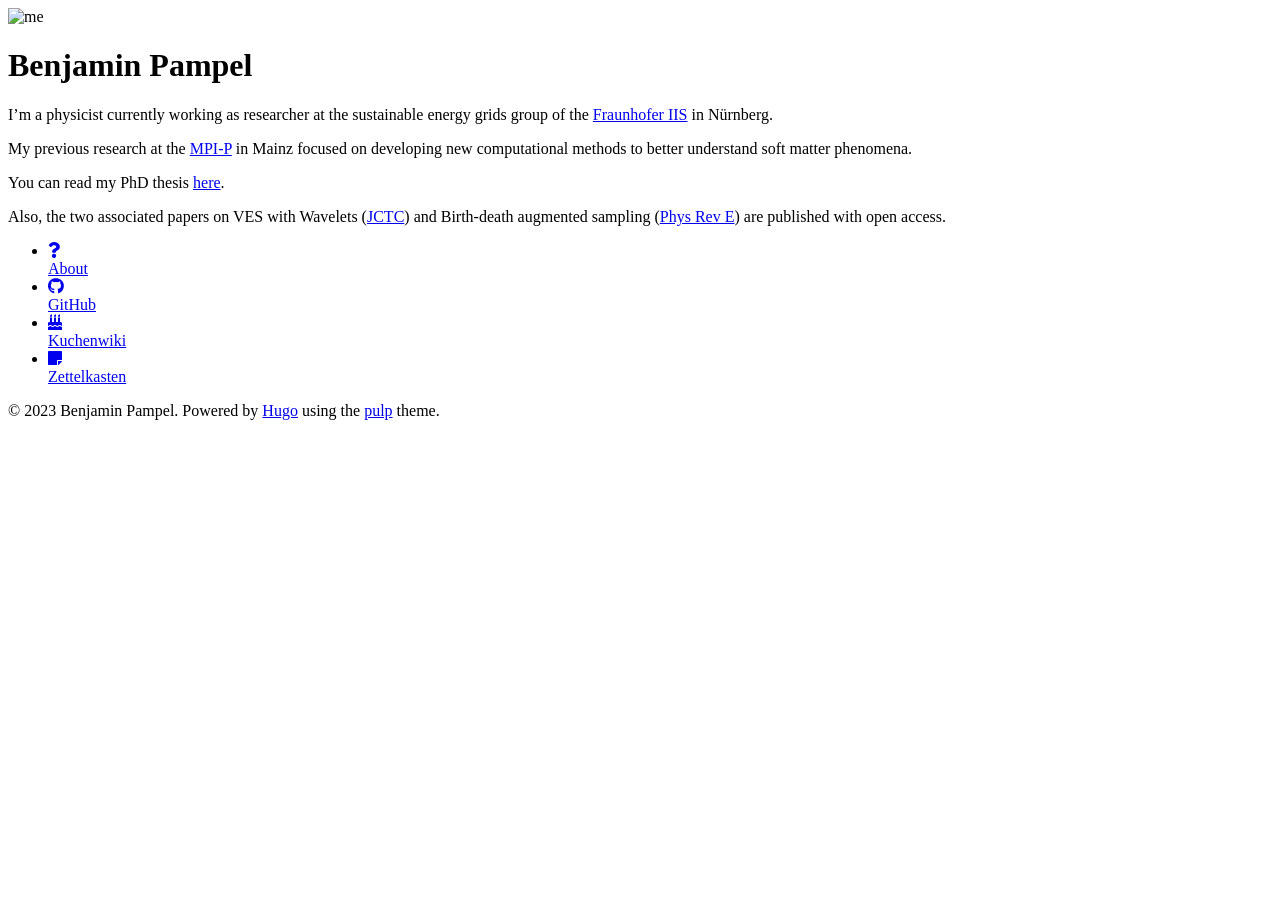
==== index.html @ 6c9cfbe9 "deploy: 224d735415ac98d3d5617fcbff48bbe3a9526535" ====
<!DOCTYPE html>
<html><head>
	<meta name="generator" content="Hugo 0.117.0">
  <title>
      
          Benjamin Pampel
      
  </title>
  <meta charset="utf-8">
  <meta http-equiv="X-UA-Compatible" content="IE=edge">
  <meta name="viewport" content="width=device-width, initial-scale=1">
  <meta name="author" content="Benjamin Pampel" />
  <link rel="shortcut icon" type="image/x-icon" href="https://bpampel.de/img/favicon.ico">

  
  
  
  
  
  <link rel="stylesheet" href="https://bpampel.de/style.min.39acacc5d2051426f655a6b7fbf4786fbd0fd8fffd09322c9b497ef0f7439b3f.css" integrity="sha256-OaysxdIFFCb2Vaa3&#43;/R4b70P2P/9CTIsm0l&#43;8PdDmz8=">
  
  
  
  <link rel="stylesheet" href="https://bpampel.de/style-dark.min.0a647fb6c07e04b77b54fa0515d0a683d39ecdb251dba960fe1f966f7ff36fc2.css" media="(prefers-color-scheme: dark)" integrity="sha256-CmR/tsB&#43;BLd7VPoFFdCmg9OezbJR26lg/h&#43;Wb3/zb8I=">
  <link rel="stylesheet" href="https://use.fontawesome.com/releases/v5.8.1/css/all.css" integrity="sha384-50oBUHEmvpQ+1lW4y57PTFmhCaXp0ML5d60M1M7uH2+nqUivzIebhndOJK28anvf" crossorigin="anonymous">

  
  

  
  <!--[if lte IE 9]>
  <script src="https://cdnjs.cloudflare.com/ajax/libs/classlist/1.1.20170427/classList.min.js"></script>
  <![endif]-->

  <!--[if lt IE 9]>
  <script src="https://cdn.jsdelivr.net/npm/html5shiv@3.7.3/dist/html5shiv.min.js"></script>
  <script src="https://cdn.jsdelivr.net/npm/respond.js@1.4.2/dest/respond.min.js"></script>
  <![endif]-->

  
  
</head>
<body>
    <div id="profileContainer">
      <div id="profile">
        <header>
          
          <div class="avatar">
            <img class="avatarMask" src="https://bpampel.de/img/me.png" alt="me">
            <img src="https://bpampel.de/img/avatar-border.svg" class="avatar-border" alt="">
          </div>
          
          <h1 class="author">Benjamin Pampel</h1>
        </header>
        
        <p>
          
        </p>

        
        <div class="homepage-content">
          <p>I&rsquo;m a physicist currently working as researcher at the sustainable energy grids group of the <a href="https://www.iis.fraunhofer.de/">Fraunhofer IIS</a> in Nürnberg.</p>
<p>My previous research at the <a href="https://www.mpip-mainz.mpg.de/">MPI-P</a> in Mainz focused on developing new computational methods to better understand soft matter phenomena.</p>
<p>You can read my PhD thesis <a href="https://keeper.mpdl.mpg.de/f/c4477cc598e841509d46/">here</a>.</p>
<p>Also, the two associated papers on VES with Wavelets (<a href="https://doi.org/10.1021/acs.jctc.2c00197">JCTC</a>) and Birth-death augmented sampling (<a href="https://doi.org/10.1103/PhysRevE.107.024141">Phys Rev E</a>) are published with open access.</p>

        </div>
        
        <nav>
          <ul>
            
            <li><a href="https://bpampel.de/about.html" aria-label="About"><i class='fa fa-question'></i><br>About</a></li>
            
            <li><a href="https://github.com/bpampel/" aria-label="github"><i class='fab fa-github'></i><br>GitHub</a></li>
            
            <li><a href="https://bpampel.de/kuchenwiki" aria-label="Kuchenwiki"><i class='fa fa-birthday-cake'></i><br>Kuchenwiki</a></li>
            
            <li><a href="https://bpampel.de/zettel" aria-label="Zettel"><i class='fa fa-sticky-note'></i><br>Zettelkasten</a></li>
            
          </ul>
        </nav>
      </div>
    </div><footer>
  <p>
  &copy; 2023 Benjamin Pampel.
  Powered by <a href="https://gohugo.io/">Hugo</a>
  using the <a href="https://github.com/koirand/pulp/">pulp</a> theme.
  </p>
</footer>
</body>
</html>
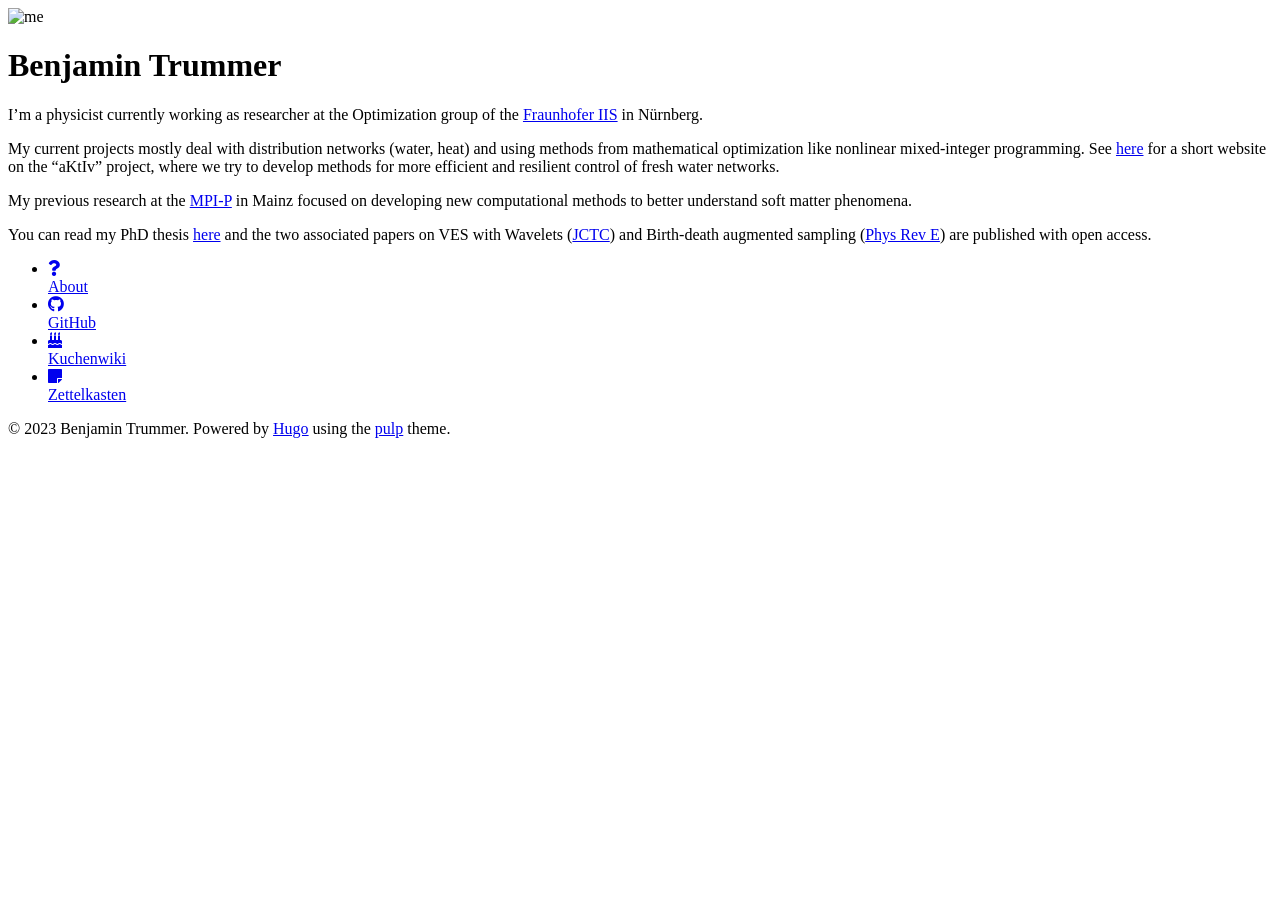
==== commit c05035c9: "deploy: 41c6bdf2daa496b549afeb070b28b1811b4bb441" ====
--- a/index.html
+++ b/index.html
@@ -1,15 +1,15 @@
 <!DOCTYPE html>
 <html><head>
-	<meta name="generator" content="Hugo 0.117.0">
+	<meta name="generator" content="Hugo 0.148.1">
   <title>
       
-          Benjamin Pampel
+          Benjamin Trummer
       
   </title>
   <meta charset="utf-8">
   <meta http-equiv="X-UA-Compatible" content="IE=edge">
   <meta name="viewport" content="width=device-width, initial-scale=1">
-  <meta name="author" content="Benjamin Pampel" />
+  <meta name="author" content="Benjamin Trummer" />
   <link rel="shortcut icon" type="image/x-icon" href="https://bpampel.de/img/favicon.ico">
 
   
@@ -17,7 +17,7 @@
   
   
   
-  <link rel="stylesheet" href="https://bpampel.de/style.min.39acacc5d2051426f655a6b7fbf4786fbd0fd8fffd09322c9b497ef0f7439b3f.css" integrity="sha256-OaysxdIFFCb2Vaa3&#43;/R4b70P2P/9CTIsm0l&#43;8PdDmz8=">
+  <link rel="stylesheet" href="https://bpampel.de/style.min.a36b6b5c14a5a41361cde87e078b35bb20939af17978f2d757078d5bb1ee1be7.css" integrity="sha256-o2trXBSlpBNhzeh&#43;B4s1uyCTmvF5ePLXVweNW7HuG&#43;c=">
   
   
   
@@ -50,7 +50,7 @@
             <img src="https://bpampel.de/img/avatar-border.svg" class="avatar-border" alt="">
           </div>
           
-          <h1 class="author">Benjamin Pampel</h1>
+          <h1 class="author">Benjamin Trummer</h1>
         </header>
         
         <p>
@@ -59,10 +59,10 @@
 
         
         <div class="homepage-content">
-          <p>I&rsquo;m a physicist currently working as researcher at the sustainable energy grids group of the <a href="https://www.iis.fraunhofer.de/">Fraunhofer IIS</a> in Nürnberg.</p>
+          <p>I&rsquo;m a physicist currently working as researcher at the Optimization group of the <a href="https://www.iis.fraunhofer.de/">Fraunhofer IIS</a> in Nürnberg.</p>
+<p>My current projects mostly deal with distribution networks (water, heat) and using methods from mathematical optimization like nonlinear mixed-integer programming. See <a href="https://www.scs.fraunhofer.de/de/referenzen/netzsteuerung-trinkwasserversorgung.html">here</a> for a short website on the &ldquo;aKtIv&rdquo; project, where we try to develop methods for more efficient and resilient control of fresh water networks.</p>
 <p>My previous research at the <a href="https://www.mpip-mainz.mpg.de/">MPI-P</a> in Mainz focused on developing new computational methods to better understand soft matter phenomena.</p>
-<p>You can read my PhD thesis <a href="https://keeper.mpdl.mpg.de/f/c4477cc598e841509d46/">here</a>.</p>
-<p>Also, the two associated papers on VES with Wavelets (<a href="https://doi.org/10.1021/acs.jctc.2c00197">JCTC</a>) and Birth-death augmented sampling (<a href="https://doi.org/10.1103/PhysRevE.107.024141">Phys Rev E</a>) are published with open access.</p>
+<p>You can read my PhD thesis <a href="https://keeper.mpdl.mpg.de/f/c4477cc598e841509d46/">here</a> and the two associated papers on VES with Wavelets (<a href="https://doi.org/10.1021/acs.jctc.2c00197">JCTC</a>) and Birth-death augmented sampling (<a href="https://doi.org/10.1103/PhysRevE.107.024141">Phys Rev E</a>) are published with open access.</p>
 
         </div>
         
@@ -82,7 +82,7 @@
       </div>
     </div><footer>
   <p>
-  &copy; 2023 Benjamin Pampel.
+  &copy; 2023 Benjamin Trummer.
   Powered by <a href="https://gohugo.io/">Hugo</a>
   using the <a href="https://github.com/koirand/pulp/">pulp</a> theme.
   </p>
